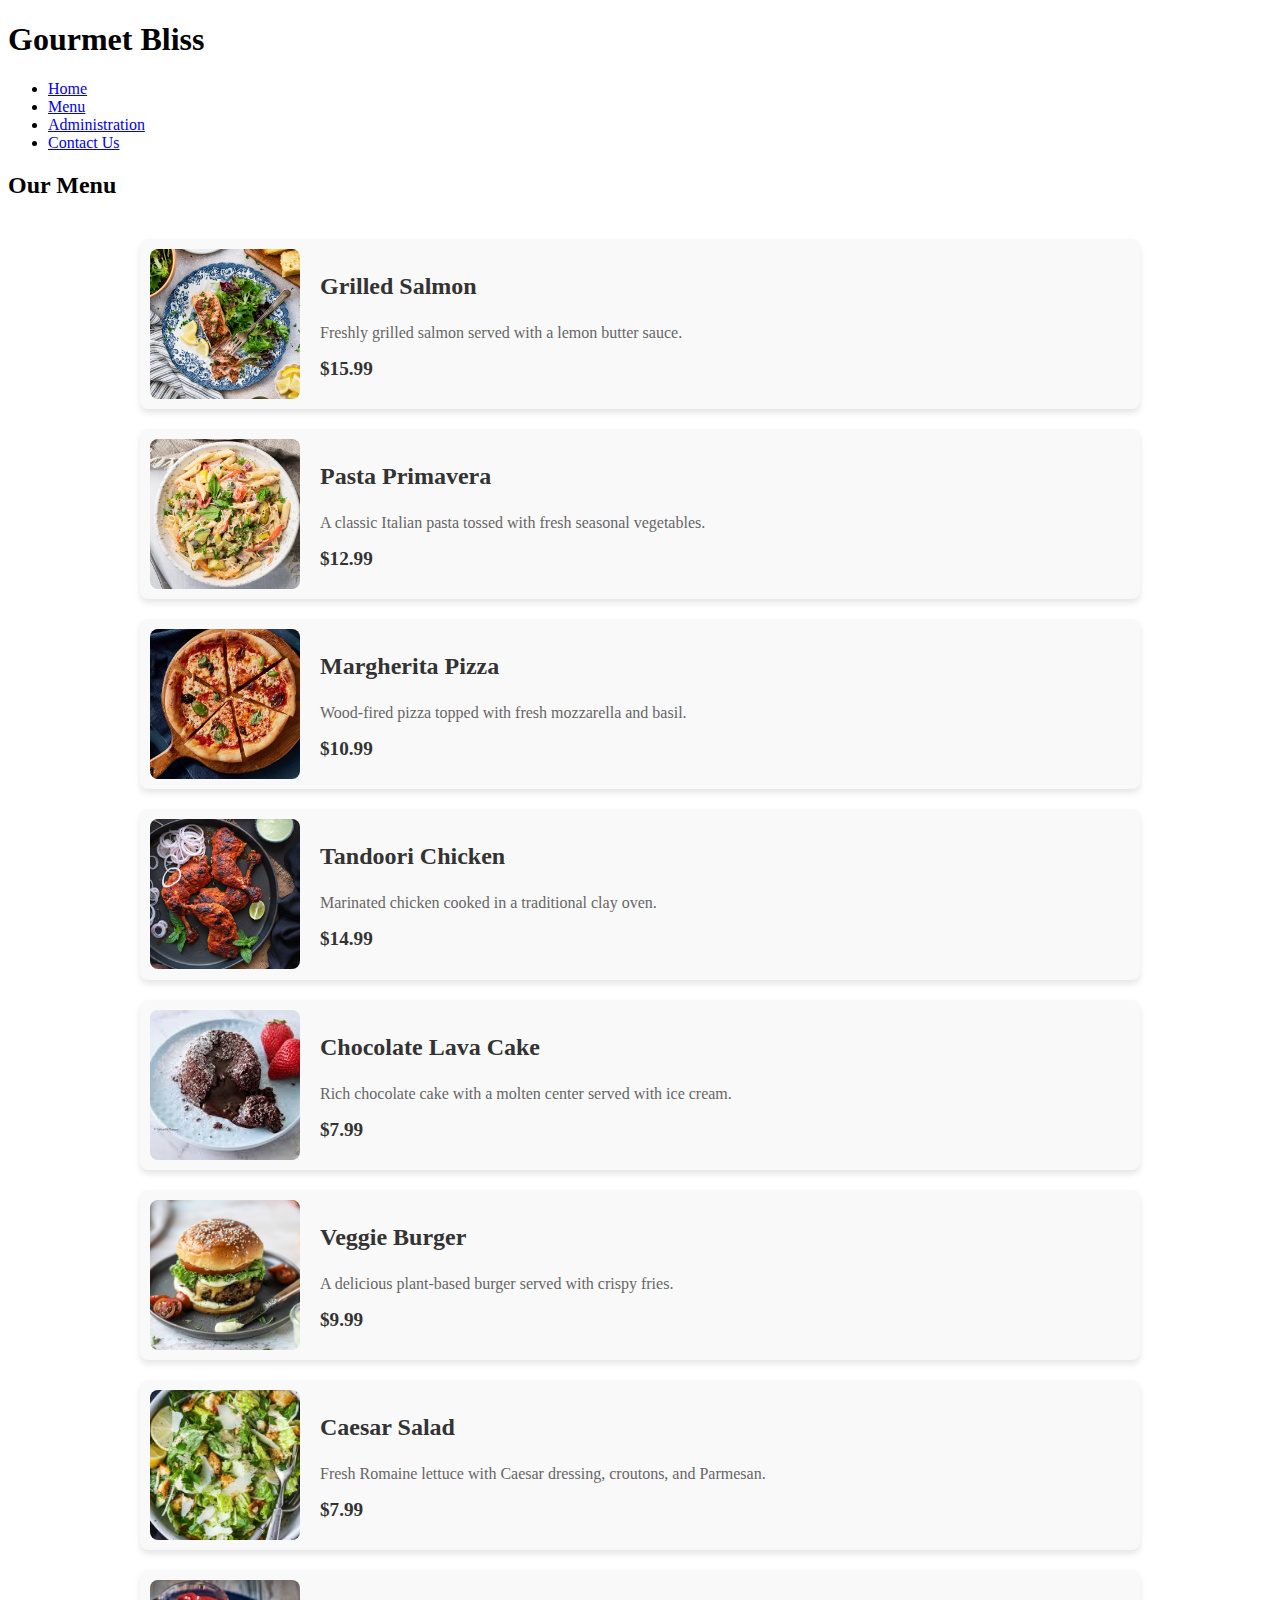
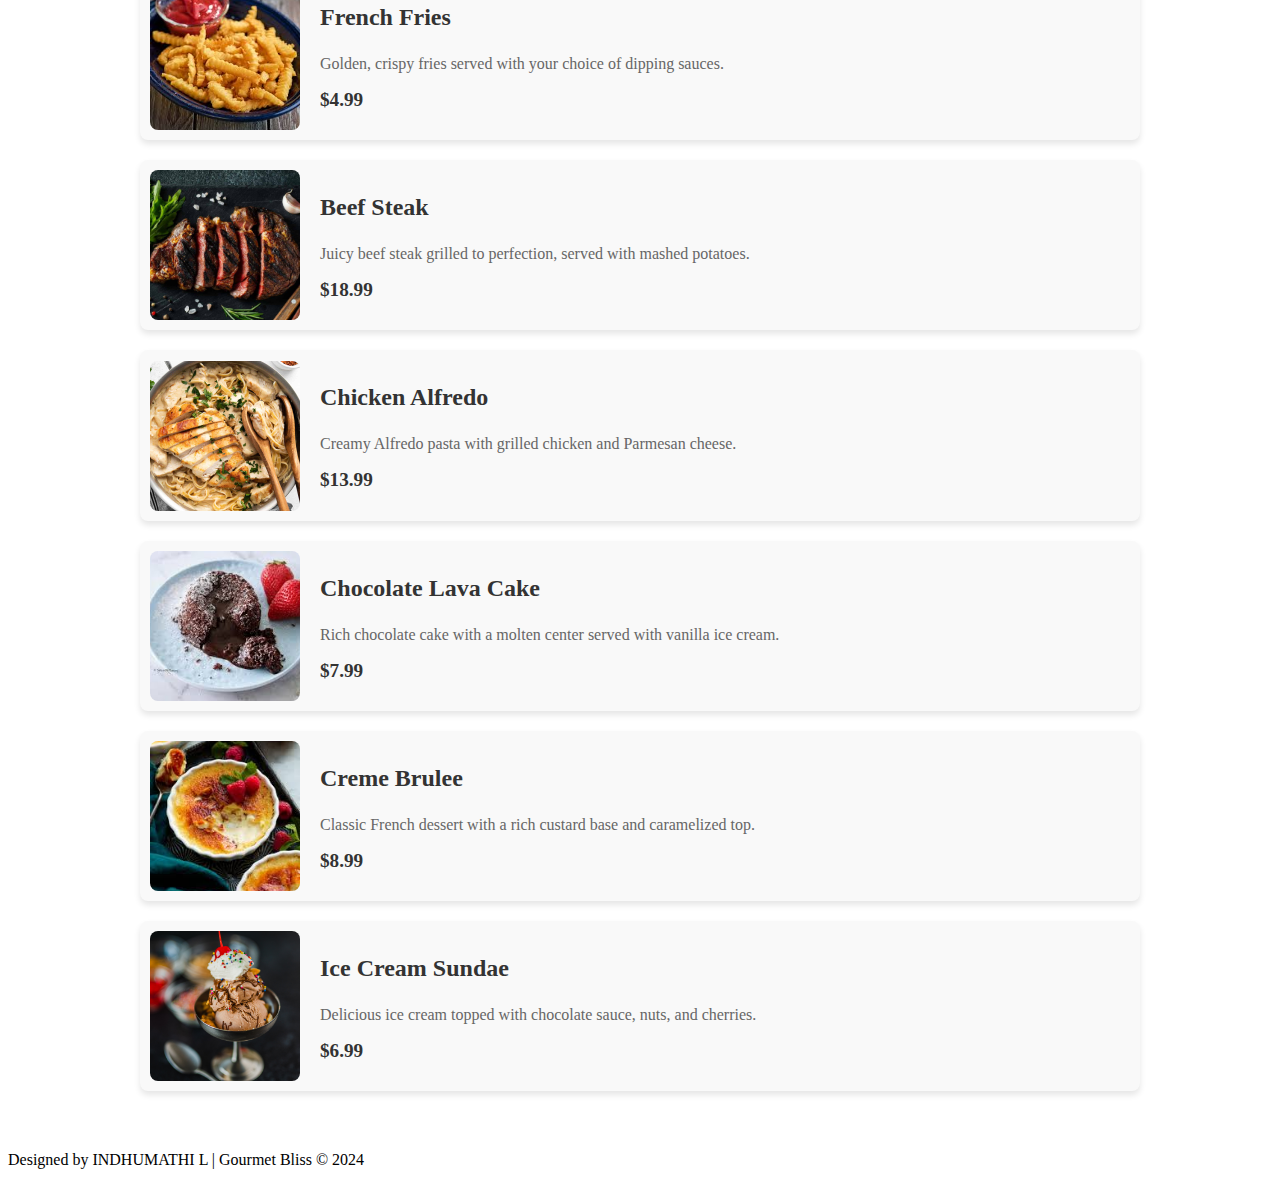
==== indhu/restapp/static/menu.html @ d06094d9 "Success" ====
<!DOCTYPE html>
<html lang="en">
<head>
    <meta charset="UTF-8">
    <meta name="viewport" content="width=device-width, initial-scale=1.0">
    <title>Menu - Gourmet Bliss</title>
    <link rel="stylesheet" href="styless.css">
</head>
<body>
    <header>
        <div class="banner">
            <h1>Gourmet Bliss</h1>
        </div>
        <nav>
            <ul>
                <li><a href="index.html">Home</a></li>
                <li><a href="menu.html">Menu</a></li>
                <li><a href="administration.html">Administration</a></li>
                <li><a href="contact.html">Contact Us</a></li>
            </ul>
        </nav>
    </header>
    <main>
        <h2>Our Menu</h2>
        <div class="menu-card">
            <div class="menu-item">
                <img src="grilledsalmon.jpg" alt="Grilled Salmon">
                <div class="menu-details">
                    <h3>Grilled Salmon</h3>
                    <p>Freshly grilled salmon served with a lemon butter sauce.</p>
                    <p class="price">$15.99</p>
                </div>
            </div>
            <div class="menu-item">
                <img src="Vegan-Pasta-Primavera-04.jpg" alt="Pasta Primavera">
                <div class="menu-details">
                    <h3>Pasta Primavera</h3>
                    <p>A classic Italian pasta tossed with fresh seasonal vegetables.</p>
                    <p class="price">$12.99</p>
                </div>
            </div>
            <div class="menu-item">
                <img src="mozzarella-pizza-margherita.jpg" alt="Margherita Pizza">
                <div class="menu-details">
                    <h3>Margherita Pizza</h3>
                    <p>Wood-fired pizza topped with fresh mozzarella and basil.</p>
                    <p class="price">$10.99</p>
                </div>
            </div>
            <div class="menu-item">
                <img src="Tandoori-Chicken.jpg" alt="Tandoori Chicken">
                <div class="menu-details">
                    <h3>Tandoori Chicken</h3>
                    <p>Marinated chicken cooked in a traditional clay oven.</p>
                    <p class="price">$14.99</p>
                </div>
            </div>
            <div class="menu-item">
                <img src="choco lava.jpg" alt="Chocolate Lava Cake">
                <div class="menu-details">
                    <h3>Chocolate Lava Cake</h3>
                    <p>Rich chocolate cake with a molten center served with ice cream.</p>
                    <p class="price">$7.99</p>
                </div>
            </div>
            <div class="menu-item">
                <img src="veg-burgers.jpg" alt="Veggie Burger">
                <div class="menu-details">
                    <h3>Veggie Burger</h3>
                    <p>A delicious plant-based burger served with crispy fries.</p>
                    <p class="price">$9.99</p>
                </div>
            </div>
            <div class="menu-item">
                <img src="Caesar-salad.jpg" alt="Caesar Salad">
                <div class="menu-details">
                    <h3>Caesar Salad</h3>
                    <p>Fresh Romaine lettuce with Caesar dressing, croutons, and Parmesan.</p>
                    <p class="price">$7.99</p>
                </div>
            </div>
            <div class="menu-item">
                <img src="french fries.jpg" alt="French Fries">
                <div class="menu-details">
                    <h3>French Fries</h3>
                    <p>Golden, crispy fries served with your choice of dipping sauces.</p>
                    <p class="price">$4.99</p>
                </div>
            </div>
            <div class="menu-item">
                <img src="Grilled-Beef-Steak.jpg" alt="Beef Steak">
                <div class="menu-details">
                    <h3>Beef Steak</h3>
                    <p>Juicy beef steak grilled to perfection, served with mashed potatoes.</p>
                    <p class="price">$18.99</p>
                </div>
            </div>
            <div class="menu-item">
                <img src="Chicken-Alfredo.jpg" alt="Chicken Alfredo">
                <div class="menu-details">
                    <h3>Chicken Alfredo</h3>
                    <p>Creamy Alfredo pasta with grilled chicken and Parmesan cheese.</p>
                    <p class="price">$13.99</p>
                </div>
            </div>
            <div class="menu-item">
                <img src="choco lava.jpg" alt="Chocolate Lava Cake">
                <div class="menu-details">
                    <h3>Chocolate Lava Cake</h3>
                    <p>Rich chocolate cake with a molten center served with vanilla ice cream.</p>
                    <p class="price">$7.99</p>
                </div>
            </div>
            <div class="menu-item">
                <img src="creame brulee.jpg" alt="Creme Brulee">
                <div class="menu-details">
                    <h3>Creme Brulee</h3>
                    <p>Classic French dessert with a rich custard base and caramelized top.</p>
                    <p class="price">$8.99</p>
                </div>
            </div>
            <div class="menu-item">
                <img src="sundae-a-la-creme.jpg" alt="Ice Cream Sundae">
                <div class="menu-details">
                    <h3>Ice Cream Sundae</h3>
                    <p>Delicious ice cream topped with chocolate sauce, nuts, and cherries.</p>
                    <p class="price">$6.99</p>
                </div>
            </div>
        </div>
    </main>
    <footer>
        <p>Designed by INDHUMATHI L | Gourmet Bliss © 2024</p>
    </footer>
</body>
</html>
---- indhu/restapp/static/styless.css ----
/* Menu Card Layout */
.menu-card {
    max-width: 1000px;
    margin: 20px auto;
    padding: 20px;
}

.menu-item {
    display: flex;
    align-items: center;
    gap: 20px;
    margin-bottom: 20px;
    padding: 10px;
    background: #f9f9f9;
    border-radius: 8px;
    box-shadow: 0 4px 6px rgba(0, 0, 0, 0.1);
}

.menu-item img {
    width: 150px;
    height: 150px;
    object-fit: cover;
    border-radius: 8px;
}

.menu-details {
    flex: 1;
}

.menu-details h3 {
    font-size: 1.5em;
    color: #333;
}

.menu-details p {
    color: #666;
    margin-top: 5px;
}

.menu-details .price {
    color: #333;
    font-size: 1.2em;
    font-weight: bold;
    margin-top: 10px;
}
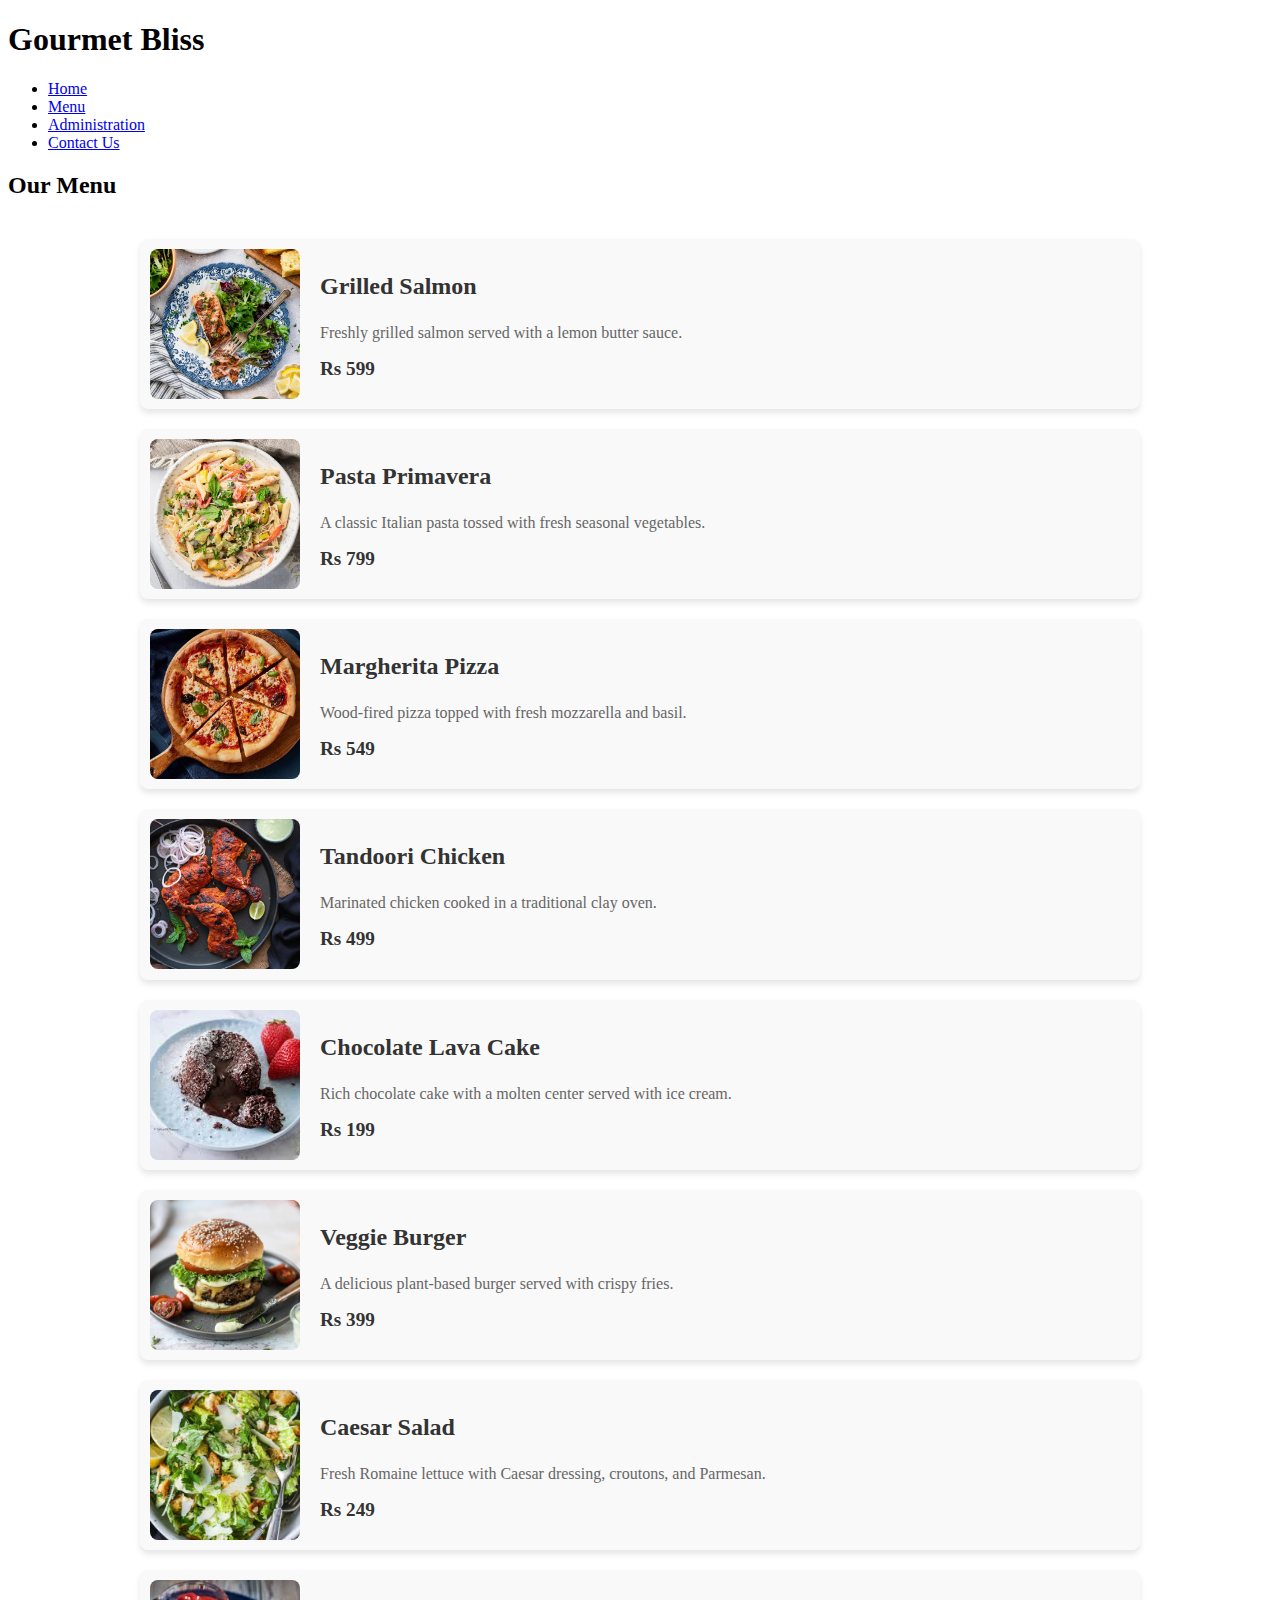
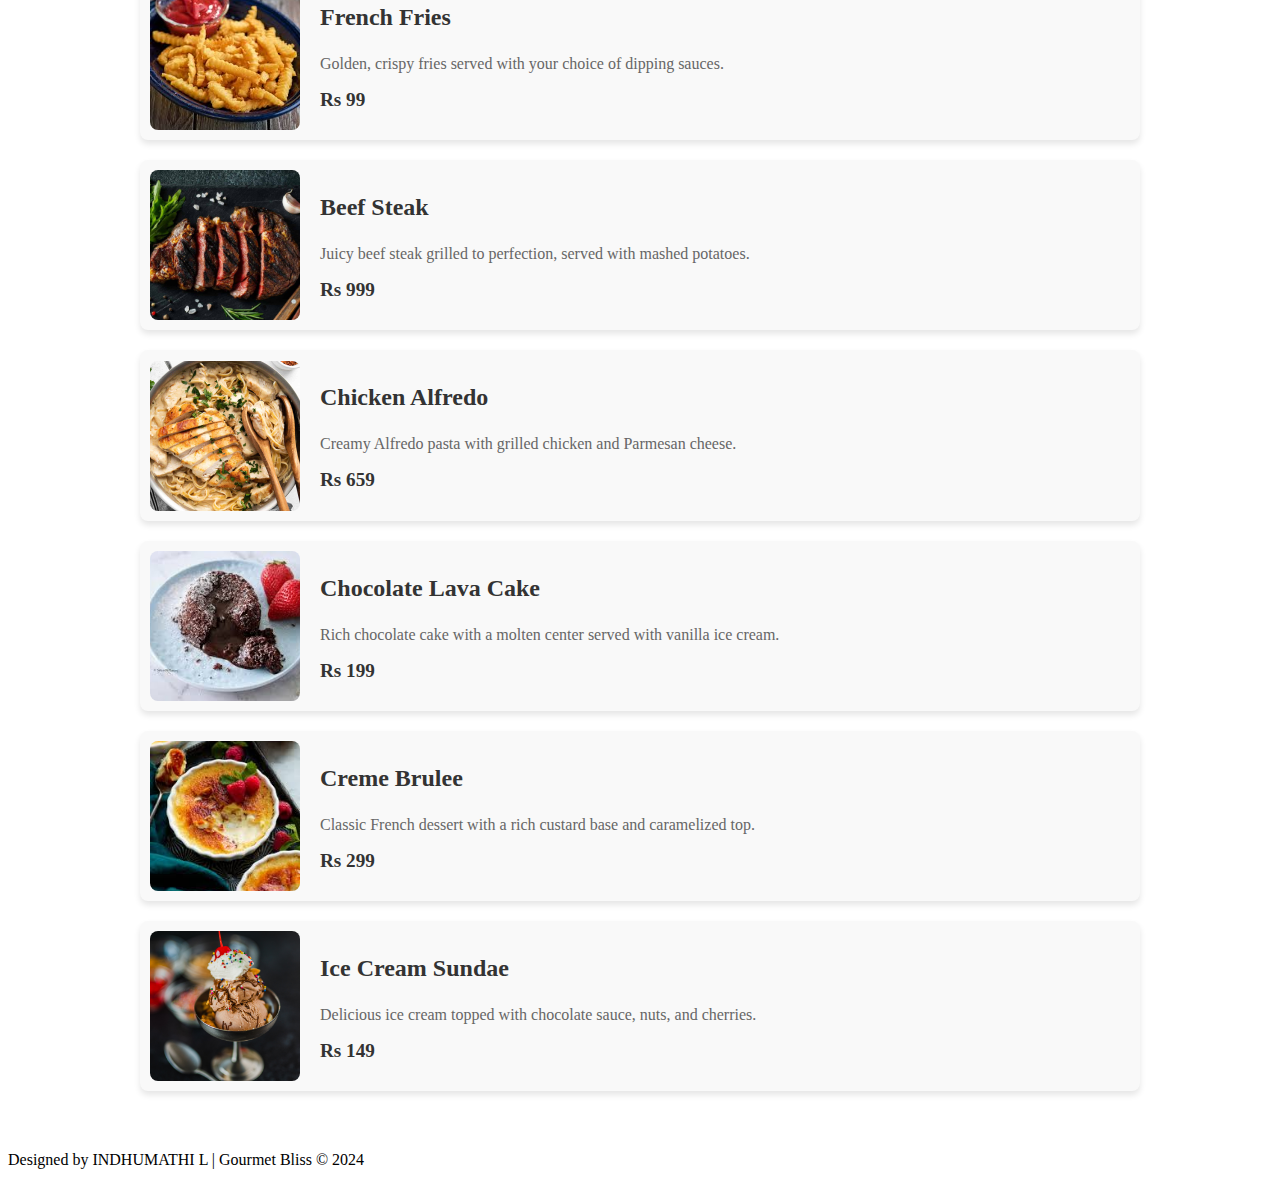
==== commit fe245a5e: "Success" ====
--- a/indhu/restapp/static/menu.html
+++ b/indhu/restapp/static/menu.html
@@ -28,7 +28,7 @@
                 <div class="menu-details">
                     <h3>Grilled Salmon</h3>
                     <p>Freshly grilled salmon served with a lemon butter sauce.</p>
-                    <p class="price">$15.99</p>
+                    <p class="price">Rs 599</p>
                 </div>
             </div>
             <div class="menu-item">
@@ -36,7 +36,7 @@
                 <div class="menu-details">
                     <h3>Pasta Primavera</h3>
                     <p>A classic Italian pasta tossed with fresh seasonal vegetables.</p>
-                    <p class="price">$12.99</p>
+                    <p class="price">Rs 799</p>
                 </div>
             </div>
             <div class="menu-item">
@@ -44,7 +44,7 @@
                 <div class="menu-details">
                     <h3>Margherita Pizza</h3>
                     <p>Wood-fired pizza topped with fresh mozzarella and basil.</p>
-                    <p class="price">$10.99</p>
+                    <p class="price">Rs 549</p>
                 </div>
             </div>
             <div class="menu-item">
@@ -52,7 +52,7 @@
                 <div class="menu-details">
                     <h3>Tandoori Chicken</h3>
                     <p>Marinated chicken cooked in a traditional clay oven.</p>
-                    <p class="price">$14.99</p>
+                    <p class="price">Rs 499</p>
                 </div>
             </div>
             <div class="menu-item">
@@ -60,7 +60,7 @@
                 <div class="menu-details">
                     <h3>Chocolate Lava Cake</h3>
                     <p>Rich chocolate cake with a molten center served with ice cream.</p>
-                    <p class="price">$7.99</p>
+                    <p class="price">Rs 199</p>
                 </div>
             </div>
             <div class="menu-item">
@@ -68,7 +68,7 @@
                 <div class="menu-details">
                     <h3>Veggie Burger</h3>
                     <p>A delicious plant-based burger served with crispy fries.</p>
-                    <p class="price">$9.99</p>
+                    <p class="price">Rs 399</p>
                 </div>
             </div>
             <div class="menu-item">
@@ -76,7 +76,7 @@
                 <div class="menu-details">
                     <h3>Caesar Salad</h3>
                     <p>Fresh Romaine lettuce with Caesar dressing, croutons, and Parmesan.</p>
-                    <p class="price">$7.99</p>
+                    <p class="price">Rs 249</p>
                 </div>
             </div>
             <div class="menu-item">
@@ -84,7 +84,7 @@
                 <div class="menu-details">
                     <h3>French Fries</h3>
                     <p>Golden, crispy fries served with your choice of dipping sauces.</p>
-                    <p class="price">$4.99</p>
+                    <p class="price">Rs 99</p>
                 </div>
             </div>
             <div class="menu-item">
@@ -92,7 +92,7 @@
                 <div class="menu-details">
                     <h3>Beef Steak</h3>
                     <p>Juicy beef steak grilled to perfection, served with mashed potatoes.</p>
-                    <p class="price">$18.99</p>
+                    <p class="price">Rs 999</p>
                 </div>
             </div>
             <div class="menu-item">
@@ -100,7 +100,7 @@
                 <div class="menu-details">
                     <h3>Chicken Alfredo</h3>
                     <p>Creamy Alfredo pasta with grilled chicken and Parmesan cheese.</p>
-                    <p class="price">$13.99</p>
+                    <p class="price">Rs 659</p>
                 </div>
             </div>
             <div class="menu-item">
@@ -108,7 +108,7 @@
                 <div class="menu-details">
                     <h3>Chocolate Lava Cake</h3>
                     <p>Rich chocolate cake with a molten center served with vanilla ice cream.</p>
-                    <p class="price">$7.99</p>
+                    <p class="price">Rs 199</p>
                 </div>
             </div>
             <div class="menu-item">
@@ -116,7 +116,7 @@
                 <div class="menu-details">
                     <h3>Creme Brulee</h3>
                     <p>Classic French dessert with a rich custard base and caramelized top.</p>
-                    <p class="price">$8.99</p>
+                    <p class="price">Rs 299</p>
                 </div>
             </div>
             <div class="menu-item">
@@ -124,7 +124,7 @@
                 <div class="menu-details">
                     <h3>Ice Cream Sundae</h3>
                     <p>Delicious ice cream topped with chocolate sauce, nuts, and cherries.</p>
-                    <p class="price">$6.99</p>
+                    <p class="price">Rs 149</p>
                 </div>
             </div>
         </div>
